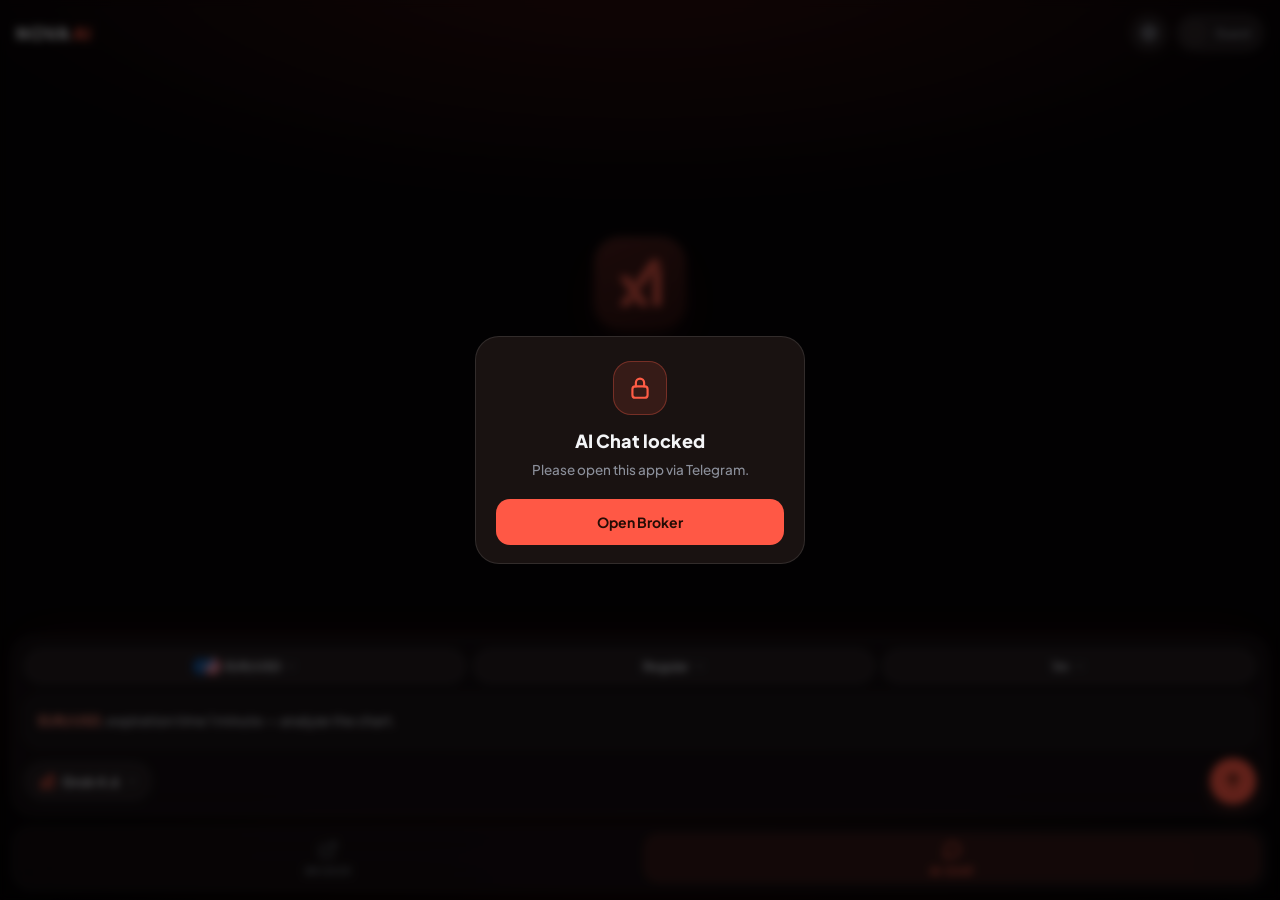
==== chat.html @ efdf0f52 "first commit" ====
﻿<!DOCTYPE html>
<html lang="en" data-theme="grok">
<head>
    <meta charset="UTF-8">
    <meta name="viewport" content="width=device-width, initial-scale=1.0, maximum-scale=1.0, user-scalable=no, viewport-fit=cover">
    <title>NOVA AI — AI CHAT</title>
    <link rel="preconnect" href="https://fonts.googleapis.com">
    <link rel="preconnect" href="https://fonts.gstatic.com" crossorigin>
    <link href="https://fonts.googleapis.com/css2?family=Montserrat:wght@400;500;600;700;800&family=Newsreader:wght@400;500;600;700&family=Plus+Jakarta+Sans:wght@400;500;600;700;800&display=swap" rel="stylesheet">
    <link rel="stylesheet" href="/css/chat.css">
    <script src="https://telegram.org/js/telegram-web-app.js"></script>
</head>
<body>

<!-- ===================== ICON SPRITE ===================== -->
<svg width="0" height="0" style="position:absolute" aria-hidden="true">
    <defs>
        <!-- Official brand marks, see logos/ for the untouched source files -->

        <!-- xAI / Grok -->
        <symbol id="logo-grok" viewBox="0 0 24 24">
            <path fill="currentColor" fill-rule="evenodd" d="M6.469 8.776L16.512 23h-4.464L2.005 8.776H6.47zm-.004 7.9l2.233 3.164L6.467 23H2l4.465-6.324zM22 2.582V23h-3.659V7.764L22 2.582zM22 1l-9.952 14.095-2.233-3.163L17.533 1H22z"></path>
        </symbol>

        <!-- OpenAI / ChatGPT -->
        <symbol id="logo-gpt" viewBox="0 0 24 24">
            <path fill="currentColor" fill-rule="evenodd" d="M9.205 8.658v-2.26c0-.19.072-.333.238-.428l4.543-2.616c.619-.357 1.356-.523 2.117-.523 2.854 0 4.662 2.212 4.662 4.566 0 .167 0 .357-.024.547l-4.71-2.759a.797.797 0 00-.856 0l-5.97 3.473zm10.609 8.8V12.06c0-.333-.143-.57-.429-.737l-5.97-3.473 1.95-1.118a.433.433 0 01.476 0l4.543 2.617c1.309.76 2.189 2.378 2.189 3.948 0 1.808-1.07 3.473-2.76 4.163zM7.802 12.703l-1.95-1.142c-.167-.095-.239-.238-.239-.428V5.899c0-2.545 1.95-4.472 4.591-4.472 1 0 1.927.333 2.712.928L8.23 5.067c-.285.166-.428.404-.428.737v6.898zM12 15.128l-2.795-1.57v-3.33L12 8.658l2.795 1.57v3.33L12 15.128zm1.796 7.23c-1 0-1.927-.332-2.712-.927l4.686-2.712c.285-.166.428-.404.428-.737v-6.898l1.974 1.142c.167.095.238.238.238.428v5.233c0 2.545-1.974 4.472-4.614 4.472zm-5.637-5.303l-4.544-2.617c-1.308-.761-2.188-2.378-2.188-3.948A4.482 4.482 0 014.21 6.327v5.423c0 .333.143.571.428.738l5.947 3.449-1.95 1.118a.432.432 0 01-.476 0zm-.262 3.9c-2.688 0-4.662-2.021-4.662-4.519 0-.19.024-.38.047-.57l4.686 2.71c.286.167.571.167.856 0l5.97-3.448v2.26c0 .19-.07.333-.237.428l-4.543 2.616c-.619.357-1.356.523-2.117.523zm5.899 2.83a5.947 5.947 0 005.827-4.756C22.287 18.339 24 15.84 24 13.296c0-1.665-.713-3.282-1.998-4.448.119-.5.19-.999.19-1.498 0-3.401-2.759-5.947-5.946-5.947-.642 0-1.26.095-1.88.31A5.962 5.962 0 0010.205 0a5.947 5.947 0 00-5.827 4.757C1.713 5.447 0 7.945 0 10.49c0 1.666.713 3.283 1.998 4.448-.119.5-.19 1-.19 1.499 0 3.401 2.759 5.946 5.946 5.946.642 0 1.26-.095 1.88-.309a5.96 5.96 0 004.162 1.713z"></path>
        </symbol>

        <!-- Anthropic / Claude -->
        <symbol id="logo-claude" viewBox="0 0 24 24">
            <path fill="currentColor" fill-rule="evenodd" d="M4.709 15.955l4.72-2.647.08-.23-.08-.128H9.2l-.79-.048-2.698-.073-2.339-.097-2.266-.122-.571-.121L0 11.784l.055-.352.48-.321.686.06 1.52.103 2.278.158 1.652.097 2.449.255h.389l.055-.157-.134-.098-.103-.097-2.358-1.596-2.552-1.688-1.336-.972-.724-.491-.364-.462-.158-1.008.656-.722.881.06.225.061.893.686 1.908 1.476 2.491 1.833.365.304.145-.103.019-.073-.164-.274-1.355-2.446-1.446-2.49-.644-1.032-.17-.619a2.97 2.97 0 01-.104-.729L6.283.134 6.696 0l.996.134.42.364.62 1.414 1.002 2.229 1.555 3.03.456.898.243.832.091.255h.158V9.01l.128-1.706.237-2.095.23-2.695.08-.76.376-.91.747-.492.584.28.48.685-.067.444-.286 1.851-.559 2.903-.364 1.942h.212l.243-.242.985-1.306 1.652-2.064.73-.82.85-.904.547-.431h1.033l.76 1.129-.34 1.166-1.064 1.347-.881 1.142-1.264 1.7-.79 1.36.073.11.188-.02 2.856-.606 1.543-.28 1.841-.315.833.388.091.395-.328.807-1.969.486-2.309.462-3.439.813-.042.03.049.061 1.549.146.662.036h1.622l3.02.225.79.522.474.638-.079.485-1.215.62-1.64-.389-3.829-.91-1.312-.329h-.182v.11l1.093 1.068 2.006 1.81 2.509 2.33.127.578-.322.455-.34-.049-2.205-1.657-.851-.747-1.926-1.62h-.128v.17l.444.649 2.345 3.521.122 1.08-.17.353-.608.213-.668-.122-1.374-1.925-1.415-2.167-1.143-1.943-.14.08-.674 7.254-.316.37-.729.28-.607-.461-.322-.747.322-1.476.389-1.924.315-1.53.286-1.9.17-.632-.012-.042-.14.018-1.434 1.967-2.18 2.945-1.726 1.845-.414.164-.717-.37.067-.662.401-.589 2.388-3.036 1.44-1.882.93-1.086-.006-.158h-.055L4.132 18.56l-1.13.146-.487-.456.061-.746.231-.243 1.908-1.312-.006.006z"></path>
        </symbol>

        <!-- Google / Gemini — the mark keeps its own brand gradient -->
        <lineargradient id="gemini-g0" gradientUnits="userSpaceOnUse" x1="7" x2="11" y1="15.5" y2="12">
            <stop stop-color="#08B962"></stop><stop offset="1" stop-color="#08B962" stop-opacity="0"></stop>
        </lineargradient>
        <lineargradient id="gemini-g1" gradientUnits="userSpaceOnUse" x1="8" x2="11.5" y1="5.5" y2="11">
            <stop stop-color="#F94543"></stop><stop offset="1" stop-color="#F94543" stop-opacity="0"></stop>
        </lineargradient>
        <lineargradient id="gemini-g2" gradientUnits="userSpaceOnUse" x1="3.5" x2="17.5" y1="13.5" y2="12">
            <stop stop-color="#FABC12"></stop><stop offset=".46" stop-color="#FABC12" stop-opacity="0"></stop>
        </lineargradient>
        <symbol id="logo-gemini" viewBox="0 0 24 24">
            <path fill="#3186FF" d="M20.616 10.835a14.147 14.147 0 01-4.45-3.001 14.111 14.111 0 01-3.678-6.452.503.503 0 00-.975 0 14.134 14.134 0 01-3.679 6.452 14.155 14.155 0 01-4.45 3.001c-.65.28-1.318.505-2.002.678a.502.502 0 000 .975c.684.172 1.35.397 2.002.677a14.147 14.147 0 014.45 3.001 14.112 14.112 0 013.679 6.453.502.502 0 00.975 0c.172-.685.397-1.351.677-2.003a14.145 14.145 0 013.001-4.45 14.113 14.113 0 016.453-3.678.503.503 0 000-.975 13.245 13.245 0 01-2.003-.678z"></path>
            <path fill="url(#gemini-g0)" d="M20.616 10.835a14.147 14.147 0 01-4.45-3.001 14.111 14.111 0 01-3.678-6.452.503.503 0 00-.975 0 14.134 14.134 0 01-3.679 6.452 14.155 14.155 0 01-4.45 3.001c-.65.28-1.318.505-2.002.678a.502.502 0 000 .975c.684.172 1.35.397 2.002.677a14.147 14.147 0 014.45 3.001 14.112 14.112 0 013.679 6.453.502.502 0 00.975 0c.172-.685.397-1.351.677-2.003a14.145 14.145 0 013.001-4.45 14.113 14.113 0 016.453-3.678.503.503 0 000-.975 13.245 13.245 0 01-2.003-.678z"></path>
            <path fill="url(#gemini-g1)" d="M20.616 10.835a14.147 14.147 0 01-4.45-3.001 14.111 14.111 0 01-3.678-6.452.503.503 0 00-.975 0 14.134 14.134 0 01-3.679 6.452 14.155 14.155 0 01-4.45 3.001c-.65.28-1.318.505-2.002.678a.502.502 0 000 .975c.684.172 1.35.397 2.002.677a14.147 14.147 0 014.45 3.001 14.112 14.112 0 013.679 6.453.502.502 0 00.975 0c.172-.685.397-1.351.677-2.003a14.145 14.145 0 013.001-4.45 14.113 14.113 0 016.453-3.678.503.503 0 000-.975 13.245 13.245 0 01-2.003-.678z"></path>
            <path fill="url(#gemini-g2)" d="M20.616 10.835a14.147 14.147 0 01-4.45-3.001 14.111 14.111 0 01-3.678-6.452.503.503 0 00-.975 0 14.134 14.134 0 01-3.679 6.452 14.155 14.155 0 01-4.45 3.001c-.65.28-1.318.505-2.002.678a.502.502 0 000 .975c.684.172 1.35.397 2.002.677a14.147 14.147 0 014.45 3.001 14.112 14.112 0 013.679 6.453.502.502 0 00.975 0c.172-.685.397-1.351.677-2.003a14.145 14.145 0 013.001-4.45 14.113 14.113 0 016.453-3.678.503.503 0 000-.975 13.245 13.245 0 01-2.003-.678z"></path>
        </symbol>

        <!-- UI icons -->
        <symbol id="ic-globe" viewBox="0 0 24 24">
            <circle cx="12" cy="12" r="9" fill="none" stroke="currentColor" stroke-width="1.7"></circle>
            <path d="M3.2 9.6h17.6M3.2 14.4h17.6" stroke="currentColor" stroke-width="1.7" stroke-linecap="round"></path>
            <path d="M12 3c2.4 2.5 3.6 5.5 3.6 9s-1.2 6.5-3.6 9c-2.4-2.5-3.6-5.5-3.6-9S9.6 5.5 12 3z" fill="none" stroke="currentColor" stroke-width="1.7"></path>
        </symbol>
        <symbol id="ic-send" viewBox="0 0 24 24">
            <path d="M12 19V5M12 5l-6.2 6.2M12 5l6.2 6.2" fill="none" stroke="currentColor" stroke-width="2.4" stroke-linecap="round" stroke-linejoin="round"></path>
        </symbol>
        <symbol id="ic-chevron" viewBox="0 0 24 24">
            <path d="M6 9.5l6 6 6-6" fill="none" stroke="currentColor" stroke-width="2.1" stroke-linecap="round" stroke-linejoin="round"></path>
        </symbol>
        <symbol id="ic-refresh" viewBox="0 0 24 24">
            <path d="M20 11a8 8 0 0 0-14-4.6L4 8.4" fill="none" stroke="currentColor" stroke-width="2" stroke-linecap="round" stroke-linejoin="round"></path>
            <path d="M4 4v4.6h4.6" fill="none" stroke="currentColor" stroke-width="2" stroke-linecap="round" stroke-linejoin="round"></path>
            <path d="M4 13a8 8 0 0 0 14 4.6l2-2.4" fill="none" stroke="currentColor" stroke-width="2" stroke-linecap="round" stroke-linejoin="round"></path>
            <path d="M20 20v-4.6h-4.6" fill="none" stroke="currentColor" stroke-width="2" stroke-linecap="round" stroke-linejoin="round"></path>
        </symbol>
        <symbol id="ic-lock" viewBox="0 0 24 24">
            <rect x="5" y="10.5" width="14" height="10.5" rx="2.6" fill="none" stroke="currentColor" stroke-width="2"></rect>
            <path d="M8.2 10.5V7.2a3.8 3.8 0 0 1 7.6 0v3.3" fill="none" stroke="currentColor" stroke-width="2" stroke-linecap="round"></path>
        </symbol>
        <symbol id="ic-check" viewBox="0 0 24 24">
            <path d="M4.5 12.6l5 5L19.5 7" fill="none" stroke="currentColor" stroke-width="2.4" stroke-linecap="round" stroke-linejoin="round"></path>
        </symbol>
        <symbol id="ic-nav-broker" viewBox="0 0 24 24">
            <path d="M18 13v6a2 2 0 0 1-2 2H5a2 2 0 0 1-2-2V8a2 2 0 0 1 2-2h6" stroke="currentColor" stroke-width="2" fill="none" stroke-linecap="round" stroke-linejoin="round"></path>
            <path d="M15 3h6v6M10 14L21 3" stroke="currentColor" stroke-width="2" fill="none" stroke-linecap="round" stroke-linejoin="round"></path>
        </symbol>
        <symbol id="ic-nav-chat" viewBox="0 0 24 24">
            <path d="M21 11.5a8.5 8.5 0 0 1-8.5 8.5 8.7 8.7 0 0 1-3.8-.86L3 21l1.9-5.4A8.4 8.4 0 0 1 4 11.5 8.5 8.5 0 0 1 12.5 3 8.5 8.5 0 0 1 21 11.5z" stroke="currentColor" stroke-width="2" fill="none" stroke-linecap="round" stroke-linejoin="round"></path>
        </symbol>
        <symbol id="ic-close" viewBox="0 0 24 24">
            <path d="M6.5 6.5l11 11M17.5 6.5l-11 11" stroke="currentColor" stroke-width="2.2" stroke-linecap="round"></path>
        </symbol>
        <symbol id="ic-tri-up" viewBox="0 0 24 24">
            <path d="M12 6l7.5 12.5h-15L12 6z" fill="currentColor"></path>
        </symbol>
        <symbol id="ic-tri-down" viewBox="0 0 24 24">
            <path d="M12 18.5L4.5 6h15L12 18.5z" fill="currentColor"></path>
        </symbol>
    </defs>
</svg>

<!-- ===================== BACKDROP ===================== -->
<div class="scene" aria-hidden="true">
    <div class="scene-glow"></div>
</div>

<!-- ===================== TOP BAR ===================== -->
<header class="tbar">
    <div class="brand">NOVA <span class="brand-accent">AI</span></div>
    <div class="tbar-right">
        <button type="button" class="icon-btn" id="langBtn" aria-label="Language">
            <svg class="ic"><use href="#ic-globe"></use></svg>
        </button>
        <div class="user-pill">
            <img id="userAvatar" class="user-avatar" src="[data-uri]" alt="user">
            <span id="userInfo">Guest</span>
        </div>
    </div>
</header>

<!-- ===================== STAGE ===================== -->
<main class="stage" id="stage">

    <!-- Empty state -->
    <section class="hero" id="hero">
        <div class="hero-tile" id="heroTile">
            <svg class="hero-logo"><use id="heroLogoUse" href="#logo-grok"></use></svg>
        </div>
        <h1 class="hero-name" id="heroName">Grok 4.6</h1>
        <p class="hero-sub" id="heroSub" data-i18n="chat_hero_sub">Set the instrument, market and expiration — then tap send to get a signal.</p>
    </section>

    <!-- Conversation -->
    <section class="thread" id="thread"></section>

</main>

<!-- ===================== COMPOSER ===================== -->
<div class="composer" id="composer">
    <div class="composer-inner">

        <div class="chip-row">
            <button type="button" class="chip" id="chipPair" data-sheet="pair">
                <span class="chip-flags" id="chipPairFlags"><span class="pair-icons"><img class="currency-icon base" src="/assets/flags/eu.svg" alt=""><img class="currency-icon quote" src="/assets/flags/us.svg" alt=""></span></span>
                <span class="chip-text" id="chipPairText">EUR/USD</span>
                <svg class="chip-caret"><use href="#ic-chevron"></use></svg>
            </button>
            <button type="button" class="chip" id="chipMarket" data-sheet="market">
                <span class="chip-text" id="chipMarketText">Regular</span>
                <svg class="chip-caret"><use href="#ic-chevron"></use></svg>
            </button>
            <button type="button" class="chip" id="chipTf" data-sheet="tf">
                <span class="chip-text" id="chipTfText">1m</span>
                <svg class="chip-caret"><use href="#ic-chevron"></use></svg>
            </button>
        </div>

        <div class="prompt-box" id="promptBox">
            <span class="prompt-text" id="promptText"><span class="p-hl">EUR/USD</span>, expiration time 1 minute — analyze the chart.</span>
        </div>

        <div class="composer-bottom">
            <button type="button" class="model-pill" id="modelPill">
                <svg class="model-pill-logo"><use id="modelPillLogoUse" href="#logo-grok"></use></svg>
                <span id="modelPillName">Grok 4.6</span>
                <svg class="chip-caret"><use href="#ic-chevron"></use></svg>
            </button>
            <button type="button" class="send-btn" id="sendBtn" aria-label="Send">
                <svg class="ic send-ic"><use id="sendIconUse" href="#ic-send"></use></svg>
            </button>
        </div>

    </div>
</div>

<!-- ===================== BROKER IFRAME ===================== -->
<div id="brokerView" class="broker-view hidden" aria-hidden="true">
    <iframe id="brokerFrame" class="broker-frame" title="Broker" src="about:blank" allow="clipboard-write; payment *; fullscreen"></iframe>
</div>

<!-- ===================== BOTTOM NAV ===================== -->
<nav class="bottom-nav">
    <a href="#" class="nav-item" data-nav="broker" id="navBroker">
        <svg class="nav-ic"><use href="#ic-nav-broker"></use></svg>
        <span data-i18n="nav_broker">BROKER</span>
    </a>
    <a href="/" class="nav-item active" data-nav="chat" id="navChat">
        <svg class="nav-ic"><use href="#ic-nav-chat"></use></svg>
        <span data-i18n="nav_chat">AI CHAT</span>
    </a>
</nav>

<!-- ===================== BOTTOM SHEET ===================== -->
<div class="sheet-backdrop" id="sheetBackdrop"></div>
<div class="sheet" id="sheet" role="dialog" aria-modal="true">
    <div class="sheet-grip"></div>
    <div class="sheet-head">
        <span class="sheet-title" id="sheetTitle">Title</span>
        <button type="button" class="sheet-close" id="sheetClose" aria-label="Close">
            <svg class="ic"><use href="#ic-close"></use></svg>
        </button>
    </div>
    <div class="sheet-body" id="sheetBody"></div>
</div>

<!-- ===================== LOCK ALERT ===================== -->
<div class="modal" id="alertModal">
    <div class="modal-card">
        <div class="modal-icon"><svg class="ic"><use href="#ic-lock"></use></svg></div>
        <h3 class="modal-title" data-i18n="alert_title">Signal Unavailable</h3>
        <p class="modal-desc" data-i18n="alert_desc">You cannot get a new signal right now because the previous signal is still active. Please wait for the timeframe to end.</p>
        <button type="button" class="modal-btn" id="closeAlertBtn" data-i18n="alert_btn_got_it">Got it</button>
    </div>
</div>

<!-- ===================== CHAT ACCESS ===================== -->
<div class="modal hidden" id="accessModal">
    <div class="modal-card">
        <div class="modal-icon"><svg class="ic"><use href="#ic-lock"></use></svg></div>
        <h3 class="modal-title" id="accessModalTitle" data-i18n="access_title">AI Chat locked</h3>
        <p class="modal-desc" id="accessModalDesc" data-i18n="access_no_user">Please open this app via Telegram.</p>
        <button type="button" class="modal-btn" id="accessOpenBrokerBtn" data-i18n="access_open_broker">Open Broker</button>
    </div>
</div>

<script src="/js/config.js"></script>
<script src="/js/access.js"></script>
<script src="/js/chat.js"></script>


</body></html>
---- css/chat.css ----
/* =======================================================================
   NOVA AI — AI CHAT section
   Self-contained stylesheet. Model themes are driven by [data-theme] on
   <html>; every visual token below is re-declared per theme.
   ======================================================================= */

/* ----------------------------- THEME TOKENS ---------------------------- */

:root {
    --font: 'Plus Jakarta Sans', 'Montserrat', -apple-system, BlinkMacSystemFont, 'Segoe UI', sans-serif;

    --text: #f4f5f7;
    --dim: #8b8f9a;
    --dim-2: #64686f;

    --buy: #2fd07a;
    --sell: #f0555c;

    /* Overwritten from JS with Telegram's real insets. In fullscreen Telegram
       paints its own Close / ⌄ / ⋯ controls over the page, so the header has
       to start below that strip. */
    --tg-top: env(safe-area-inset-top, 0px);
    --tg-bottom: env(safe-area-inset-bottom, 0px);

    --nav-h: 62px;
    /* nav-item 50 + padding 12 + margin-bottom 10 + gap над nav */
    --nav-stack: calc(72px + var(--tg-bottom, 0px));
    --radius-lg: 22px;
    --radius-md: 16px;
    --radius-sm: 12px;

    --ease: cubic-bezier(.22, .9, .3, 1);
}

/* --- xAI / Grok --- */
html[data-theme="grok"] {
    --bg: #070406;
    --glow: rgba(255, 70, 55, .17);
    --glow-2: rgba(150, 30, 24, .14);
    --acc: #ff5c45;
    --acc-2: #b8341f;
    --acc-soft: rgba(255, 92, 69, .13);
    --acc-line: rgba(255, 92, 69, .32);
    --acc-text: #ff8874;
    --send-bg: #ff5845;
    --send-fg: #260c05;
    --send-ring: rgba(255, 88, 69, .45);
    --tile-bg: linear-gradient(155deg, #4a1d1a 0%, #2a0f0e 100%);
    --tile-fg: #f65d4b;
    --surface: rgba(22, 17, 19, .82);
    --surface-2: rgba(40, 33, 35, .8);
    --surface-3: rgba(54, 44, 46, .62);
    --border: rgba(255, 255, 255, .07);
    --border-2: rgba(255, 255, 255, .11);
}

/* --- OpenAI / ChatGPT --- */
html[data-theme="gpt"] {
    --bg: #141315;
    --glow: rgba(0, 220, 110, .16);
    --glow-2: rgba(0, 150, 80, .12);
    --acc: #1fde80;
    --acc-2: #10a35d;
    --acc-soft: rgba(31, 222, 128, .12);
    --acc-line: rgba(31, 222, 128, .30);
    --acc-text: #5ce6a4;
    --send-bg: #1fde80;
    --send-fg: #05200f;
    --send-ring: rgba(31, 222, 128, .42);
    --tile-bg: #22de80;
    --tile-fg: #ffffff;
    --surface: rgba(35, 33, 36, .86);
    --surface-2: rgba(48, 46, 49, .9);
    --surface-3: rgba(60, 58, 61, .7);
    --border: rgba(255, 255, 255, .07);
    --border-2: rgba(255, 255, 255, .11);
}

/* --- Anthropic / Claude --- */
html[data-theme="claude"] {
    --bg: #161010;
    --glow: rgba(255, 140, 110, .17);
    --glow-2: rgba(170, 80, 58, .13);
    --acc: #ff8a72;
    --acc-2: #c25a41;
    --acc-soft: rgba(255, 138, 114, .13);
    --acc-line: rgba(255, 138, 114, .32);
    --acc-text: #ffab97;
    --send-bg: #ff8a72;
    --send-fg: #2a1008;
    --send-ring: rgba(255, 138, 114, .42);
    --tile-bg: linear-gradient(155deg, #ff9077 0%, #d0664c 100%);
    --tile-fg: #2c1209;
    --surface: rgba(35, 26, 24, .84);
    --surface-2: rgba(50, 38, 34, .84);
    --surface-3: rgba(64, 49, 44, .64);
    --border: rgba(255, 255, 255, .07);
    --border-2: rgba(255, 255, 255, .11);
}

/* --- Google / Gemini --- */
html[data-theme="gemini"] {
    --bg: #090915;
    --glow: rgba(60, 110, 255, .19);
    --glow-2: rgba(170, 70, 130, .14);
    --acc: #4f8efd;
    --acc-2: #9b5ce6;
    --acc-soft: rgba(79, 142, 253, .13);
    --acc-line: rgba(79, 142, 253, .32);
    --acc-text: #8fb2fe;
    --send-bg: linear-gradient(135deg, #5b7cfa 0%, #9b5ce6 52%, #d2478a 100%);
    --send-fg: #ffffff;
    --send-ring: rgba(120, 110, 230, .46);
    --tile-bg: linear-gradient(155deg, #1e305d 0%, #131434 100%);
    --tile-fg: #c7679a;
    --surface: rgba(18, 20, 37, .84);
    --surface-2: rgba(44, 46, 63, .84);
    --surface-3: rgba(56, 58, 78, .64);
    --border: rgba(255, 255, 255, .07);
    --border-2: rgba(255, 255, 255, .12);
}

/* The Claude theme swaps its display type to a serif, like the reference app.
   Body copy stays in the shared sans everywhere. */
html[data-theme="claude"] .hero-name,
html[data-theme="claude"] .sig-acc-val,
html[data-theme="claude"] .sheet-title,
html[data-theme="claude"] .modal-title {
    font-family: 'Newsreader', Georgia, 'Times New Roman', serif;
    font-weight: 600;
    letter-spacing: 0;
}

html[data-theme="claude"] .hero-name {
    font-size: 30px;
}

/* ------------------------------- RESET -------------------------------- */

* {
    box-sizing: border-box;
    -webkit-tap-highlight-color: transparent;
}

html, body {
    height: 100%;
    margin: 0;
    padding: 0;
}

body {
    font-family: var(--font);
    background: var(--bg);
    color: var(--text);
    display: flex;
    flex-direction: column;
    overflow: hidden;
    -webkit-font-smoothing: antialiased;
    transition: background-color .45s var(--ease);
}

button {
    font-family: inherit;
    border: 0;
    background: none;
    color: inherit;
    cursor: pointer;
    padding: 0;
}

.ic {
    width: 20px;
    height: 20px;
    display: block;
}

/* ------------------------------ BACKDROP ------------------------------ */

.scene {
    position: fixed;
    inset: 0;
    z-index: -1;
    background: var(--bg);
    transition: background-color .45s var(--ease);
}

.scene-glow {
    position: absolute;
    inset: 0;
    background:
        radial-gradient(90% 46% at 50% -6%, var(--glow) 0%, transparent 62%),
        radial-gradient(70% 38% at 50% 104%, var(--glow-2) 0%, transparent 70%);
    transition: background .45s var(--ease);
}

/* ------------------------------- TOP BAR ------------------------------ */

.tbar {
    flex: 0 0 auto;
    display: flex;
    align-items: center;
    justify-content: space-between;
    gap: 10px;
    padding: calc(var(--tg-top) + 14px) 16px 12px;
}

.brand {
    font-size: 17px;
    font-weight: 800;
    letter-spacing: .04em;
}

.brand-accent {
    color: var(--acc);
    transition: color .35s var(--ease);
}

.tbar-right {
    display: flex;
    align-items: center;
    gap: 8px;
}

.icon-btn {
    width: 38px;
    height: 38px;
    display: grid;
    place-items: center;
    border-radius: 50%;
    background: var(--surface-2);
    border: 1px solid var(--border);
    color: var(--dim);
    transition: color .2s, background .2s, transform .12s;
}

.icon-btn:active {
    transform: scale(.92);
}

.icon-btn:hover {
    color: var(--text);
}

.user-pill {
    display: flex;
    align-items: center;
    gap: 7px;
    max-width: 148px;
    padding: 5px 12px 5px 5px;
    border-radius: 999px;
    background: var(--surface-2);
    border: 1px solid var(--border);
    font-size: 12.5px;
    font-weight: 600;
    color: var(--dim);
}

.user-pill span {
    overflow: hidden;
    text-overflow: ellipsis;
    white-space: nowrap;
}

.user-avatar {
    width: 26px;
    height: 26px;
    border-radius: 50%;
    object-fit: cover;
    background: var(--surface-3);
    flex: 0 0 auto;
}

/* -------------------------------- STAGE ------------------------------- */

.stage {
    flex: 1 1 auto;
    min-height: 0;
    overflow-y: auto;
    overflow-x: hidden;
    -webkit-overflow-scrolling: touch;
    display: flex;
    flex-direction: column;
    padding: 0 16px;
    scrollbar-width: none;
}

.stage::-webkit-scrollbar {
    display: none;
}

/* ---- empty state ---- */

.hero {
    flex: 1 1 auto;
    display: flex;
    flex-direction: column;
    align-items: center;
    justify-content: center;
    text-align: center;
    padding-bottom: 26px;
    gap: 0;
}

.stage.has-thread .hero {
    display: none;
}

.hero-tile {
    width: 92px;
    height: 92px;
    border-radius: 26px;
    background: var(--tile-bg);
    display: grid;
    place-items: center;
    box-shadow: 0 18px 44px -14px var(--glow), inset 0 1px 0 rgba(255, 255, 255, .12);
    animation: tileIn .5s var(--ease);
    transition: background .4s var(--ease);
}

.hero-logo {
    width: 50px;
    height: 50px;
    color: var(--tile-fg);
}

@keyframes tileIn {
    from { opacity: 0; transform: scale(.82) translateY(10px); }
    to   { opacity: 1; transform: none; }
}

.hero-name {
    margin: 20px 0 0;
    font-size: 27px;
    font-weight: 800;
    letter-spacing: -.02em;
    animation: fadeUp .5s var(--ease) .06s both;
}

.hero-sub {
    margin: 12px 0 0;
    max-width: 300px;
    font-size: 14px;
    line-height: 1.5;
    font-weight: 500;
    color: var(--dim);
    animation: fadeUp .5s var(--ease) .12s both;
}

@keyframes fadeUp {
    from { opacity: 0; transform: translateY(8px); }
    to   { opacity: 1; transform: none; }
}

/* ---- thread ---- */

.thread {
    display: none;
    flex-direction: column;
    flex: 0 0 auto;
    /* hugs the composer when short, grows and scrolls when long */
    margin-top: auto;
    gap: 14px;
    padding: 8px 0 18px;
}

.stage.has-thread .thread {
    display: flex;
}

.msg-user {
    align-self: flex-end;
    max-width: 90%;
    padding: 13px 16px;
    border-radius: 18px 18px 6px 18px;
    background: var(--surface-2);
    border: 1px solid var(--border);
    font-size: 14.5px;
    line-height: 1.45;
    font-weight: 500;
    animation: msgIn .34s var(--ease);
}

.msg-ai {
    display: flex;
    gap: 10px;
    align-items: flex-start;
    animation: msgIn .34s var(--ease);
}

.msg-ai-avatar {
    flex: 0 0 auto;
    width: 30px;
    height: 30px;
    border-radius: 9px;
    background: var(--tile-bg);
    display: grid;
    place-items: center;
    margin-top: 2px;
}

.msg-ai-avatar svg {
    width: 17px;
    height: 17px;
    color: var(--tile-fg);
}

.msg-ai-body {
    flex: 1 1 auto;
    min-width: 0;
    display: flex;
    flex-direction: column;
    gap: 11px;
}

.msg-ai-lead {
    font-size: 14.5px;
    line-height: 1.45;
    font-weight: 500;
    color: #c9ccd3;
    padding-top: 4px;
}

.msg-sign {
    display: flex;
    align-items: center;
    gap: 6px;
    font-size: 11.5px;
    font-weight: 600;
    color: var(--dim-2);
    padding-left: 2px;
}

.msg-sign svg {
    width: 12px;
    height: 12px;
    color: var(--acc);
}

@keyframes msgIn {
    from { opacity: 0; transform: translateY(12px); }
    to   { opacity: 1; transform: none; }
}

/* ---- thinking bubble ---- */

.thinking {
    display: inline-flex;
    align-items: center;
    gap: 10px;
    align-self: flex-start;
    padding: 9px 15px 9px 10px;
    border-radius: 999px;
    background: var(--surface-2);
    border: 1px solid var(--border);
    font-size: 13.5px;
    font-weight: 600;
    color: var(--dim);
}

.thinking-orb {
    width: 18px;
    height: 18px;
    border-radius: 50%;
    background: conic-gradient(from 0deg, var(--acc), transparent 62%, var(--acc));
    animation: orbSpin 1s linear infinite;
    flex: 0 0 auto;
}

@keyframes orbSpin {
    to { transform: rotate(360deg); }
}

.thinking-label {
    background: linear-gradient(100deg, var(--dim) 20%, var(--text) 45%, var(--dim) 70%);
    background-size: 220% 100%;
    -webkit-background-clip: text;
    background-clip: text;
    -webkit-text-fill-color: transparent;
    animation: shimmer 1.7s linear infinite;
}

@keyframes shimmer {
    from { background-position: 180% 0; }
    to   { background-position: -80% 0; }
}

/* ------------------------------ SIGNAL CARD ---------------------------- */

.sig-wrap {
    border-radius: var(--radius-lg);
    padding: 1px;
    background: linear-gradient(150deg, var(--acc-line), rgba(255, 255, 255, .04) 55%, var(--acc-line));
    box-shadow: 0 16px 42px -20px var(--glow);
}

.sig-card {
    border-radius: 21px;
    background: var(--surface);
    backdrop-filter: blur(14px);
    -webkit-backdrop-filter: blur(14px);
    border: 1px solid transparent;
    padding: 15px 15px 14px;
    display: flex;
    flex-direction: column;
    gap: 12px;
    position: relative;
    overflow: hidden;
}

.sig-card::before {
    content: '';
    position: absolute;
    inset: 0;
    border-radius: inherit;
    border: 1.4px solid var(--dir-color);
    opacity: .75;
    pointer-events: none;
}

.sig-card.buy  { --dir-color: var(--buy); }
.sig-card.sell { --dir-color: var(--sell); }

/* head: direction + accuracy ring */

.sig-head {
    display: flex;
    align-items: center;
    justify-content: space-between;
    gap: 12px;
}

.sig-dir {
    display: flex;
    align-items: center;
    gap: 8px;
    font-size: 21px;
    font-weight: 800;
    letter-spacing: .01em;
    color: var(--dir-color);
}

.sig-dir svg {
    width: 15px;
    height: 15px;
    color: var(--dir-color);
}

.sig-acc {
    display: flex;
    align-items: center;
    gap: 8px;
}

.sig-ring {
    width: 26px;
    height: 26px;
    transform: rotate(-90deg);
}

.sig-ring circle {
    fill: none;
    stroke-width: 3;
    stroke-linecap: round;
}

.sig-ring .ring-track {
    stroke: rgba(255, 255, 255, .10);
}

.sig-ring .ring-fill {
    stroke: var(--dir-color);
    transition: stroke-dashoffset .9s var(--ease);
}

.sig-acc-val {
    font-size: 15px;
    font-weight: 800;
}

/* meta chips inside the card */

.sig-meta {
    display: flex;
    flex-wrap: wrap;
    gap: 7px;
}

.sig-tag {
    display: inline-flex;
    align-items: center;
    gap: 6px;
    padding: 5px 11px;
    border-radius: 999px;
    background: var(--surface-3);
    border: 1px solid var(--border);
    font-size: 12px;
    font-weight: 700;
    color: #d6d9de;
}

.sig-tag .pair-icons {
    display: flex;
}

/* reasoning rows */

.sig-reasons {
    display: flex;
    flex-direction: column;
    gap: 7px;
}

.sig-reason {
    display: flex;
    gap: 9px;
    padding: 10px 12px;
    border-radius: 13px;
    background: rgba(255, 255, 255, .035);
    font-size: 13px;
    line-height: 1.42;
    font-weight: 500;
    color: #b8bcc4;
}

.sig-reason::before {
    content: '';
    flex: 0 0 auto;
    width: 5px;
    height: 5px;
    border-radius: 50%;
    background: var(--dir-color);
    margin-top: 6px;
}

/* live progress */

.sig-progress {
    display: flex;
    flex-direction: column;
    gap: 7px;
}

.sig-track {
    height: 4px;
    border-radius: 99px;
    background: rgba(255, 255, 255, .08);
    overflow: hidden;
}

.sig-fill {
    height: 100%;
    width: 0;
    border-radius: 99px;
    background: linear-gradient(90deg, var(--acc-2), var(--acc));
}

.sig-progress-row {
    display: flex;
    align-items: center;
    justify-content: space-between;
    font-size: 11.5px;
    font-weight: 700;
    letter-spacing: .02em;
    color: var(--dim);
}

/* result stamp */

.sig-stamp {
    padding: 4px 10px;
    border-radius: 8px;
    font-size: 11px;
    font-weight: 800;
    letter-spacing: .08em;
}

.sig-stamp.win {
    background: rgba(47, 208, 122, .16);
    color: var(--buy);
}

.sig-stamp.lose {
    background: rgba(240, 85, 92, .16);
    color: var(--sell);
}

.sig-stamp.neutral {
    background: rgba(255, 255, 255, .08);
    color: var(--dim);
}

/* card action */

.sig-action {
    display: flex;
    align-items: center;
    justify-content: center;
    gap: 9px;
    width: 100%;
    height: 46px;
    border-radius: 14px;
    background: var(--acc-soft);
    border: 1px solid var(--acc-line);
    font-size: 13px;
    font-weight: 700;
    letter-spacing: .02em;
    color: var(--acc-text);
    transition: transform .12s, opacity .2s;
}

.sig-action svg {
    width: 16px;
    height: 16px;
}

.sig-action:active {
    transform: scale(.975);
}

.sig-action:disabled {
    opacity: .42;
    cursor: default;
}

/* ---- notice bubble (market closed / error) ---- */

.notice {
    border-radius: var(--radius-lg);
    background: var(--surface);
    border: 1px solid var(--acc-line);
    padding: 14px 15px;
    display: flex;
    flex-direction: column;
    gap: 12px;
}

.notice-text {
    font-size: 13.5px;
    line-height: 1.5;
    font-weight: 500;
    color: #c9ccd3;
}

.notice-text b {
    color: var(--text);
    font-weight: 700;
}

.notice-btn {
    height: 42px;
    border-radius: 12px;
    background: var(--send-bg);
    color: var(--send-fg);
    font-size: 13px;
    font-weight: 700;
    transition: transform .12s;
}

.notice-btn:active {
    transform: scale(.975);
}

.notice-btn.ghost {
    background: var(--acc-soft);
    border: 1px solid var(--acc-line);
    color: var(--acc-text);
}

/* ------------------------------- COMPOSER ------------------------------ */

.composer {
    flex: 0 0 auto;
    padding: 0 12px 10px;
}

.composer-inner {
    border-radius: var(--radius-lg);
    background: var(--surface);
    backdrop-filter: blur(18px);
    -webkit-backdrop-filter: blur(18px);
    border: 1px solid var(--border-2);
    padding: 11px;
    display: flex;
    flex-direction: column;
    gap: 10px;
    box-shadow: 0 -10px 40px -22px var(--glow);
    transition: border-color .35s var(--ease);
}

.chip-row {
    display: flex;
    gap: 7px;
}

.chip {
    /* content-sized base + equal share of the leftover, so every
       language fits without truncation */
    flex: 1 1 auto;
    min-width: 0;
    height: 36px;
    display: flex;
    align-items: center;
    justify-content: center;
    gap: 5px;
    padding: 0 9px;
    border-radius: 999px;
    background: var(--surface-2);
    border: 1px solid var(--border);
    font-size: 12.5px;
    font-weight: 700;
    color: #d2d5db;
    transition: border-color .2s, background .2s, transform .12s;
}

.chip:active {
    transform: scale(.96);
}

/* the pair chip carries two flags on top of its label */
#chipPair { gap: 4px; padding: 0 8px; }

.chip.is-open {
    border-color: var(--acc-line);
    background: var(--acc-soft);
    color: var(--acc-text);
}

.chip-text {
    overflow: hidden;
    text-overflow: ellipsis;
    white-space: nowrap;
}

.chip-caret {
    width: 12px;
    height: 12px;
    flex: 0 0 auto;
    opacity: .55;
}

.chip-flags {
    display: flex;
    flex: 0 0 auto;
}

.prompt-box {
    min-height: 54px;
    display: flex;
    align-items: center;
    padding: 12px 13px;
    border-radius: var(--radius-md);
    background: rgba(255, 255, 255, .028);
    border: 1px solid var(--border);
    user-select: none;
    cursor: default;
}

.prompt-text {
    font-size: 14px;
    line-height: 1.42;
    font-weight: 500;
    color: #cfd2d8;
}

.prompt-text.is-placeholder {
    color: var(--dim-2);
}

.prompt-text .p-hl {
    color: var(--acc-text);
    font-weight: 700;
}

.composer-bottom {
    display: flex;
    align-items: center;
    justify-content: space-between;
    gap: 10px;
}

.model-pill {
    display: flex;
    align-items: center;
    gap: 7px;
    height: 40px;
    padding: 0 13px;
    border-radius: 999px;
    background: var(--surface-2);
    border: 1px solid var(--border);
    font-size: 13.5px;
    font-weight: 700;
    color: #e2e4e9;
    transition: transform .12s, border-color .2s;
    max-width: calc(100% - 62px);
}

.model-pill:active {
    transform: scale(.96);
}

.model-pill span {
    overflow: hidden;
    text-overflow: ellipsis;
    white-space: nowrap;
}

.model-pill-logo {
    width: 17px;
    height: 17px;
    flex: 0 0 auto;
    color: var(--acc);
}

.send-btn {
    flex: 0 0 auto;
    width: 46px;
    height: 46px;
    border-radius: 50%;
    display: grid;
    place-items: center;
    background: var(--send-bg);
    color: var(--send-fg);
    box-shadow: 0 6px 20px -6px var(--send-ring);
    transition: transform .14s var(--ease), opacity .2s, filter .2s;
}

.send-btn:active {
    transform: scale(.9);
}

.send-btn.is-locked {
    background: var(--surface-2);
    border: 1px solid var(--border-2);
    color: var(--dim);
    box-shadow: none;
}

.send-btn:disabled {
    cursor: default;
}

.send-ic {
    width: 22px;
    height: 22px;
}

/* ------------------------------ BOTTOM NAV ----------------------------- */

.bottom-nav {
    flex: 0 0 auto;
    position: relative;
    z-index: 50;
    display: flex;
    gap: 6px;
    margin: 0 12px calc(var(--tg-bottom) + 10px);
    padding: 6px;
    border-radius: 20px;
    background: var(--surface);
    backdrop-filter: blur(18px);
    -webkit-backdrop-filter: blur(18px);
    border: 1px solid var(--border);
}

.nav-item {
    flex: 1 1 0;
    display: flex;
    flex-direction: column;
    align-items: center;
    justify-content: center;
    gap: 4px;
    height: 50px;
    border-radius: 15px;
    text-decoration: none;
    color: var(--dim-2);
    font-size: 10.5px;
    font-weight: 700;
    letter-spacing: .06em;
    transition: color .25s var(--ease), background .25s var(--ease);
}

.nav-item.active {
    color: var(--acc);
    background: var(--acc-soft);
}

.nav-ic {
    width: 20px;
    height: 20px;
}

/* ----------------------------- BOTTOM SHEET ---------------------------- */

.sheet-backdrop {
    position: fixed;
    inset: 0;
    z-index: 40;
    background: rgba(0, 0, 0, .58);
    backdrop-filter: blur(3px);
    -webkit-backdrop-filter: blur(3px);
    opacity: 0;
    pointer-events: none;
    transition: opacity .28s var(--ease);
}

.sheet-backdrop.open {
    opacity: 1;
    pointer-events: auto;
}

.sheet {
    position: fixed;
    left: 12px;
    right: 12px;
    bottom: calc(var(--nav-stack) + 8px);
    z-index: 41;
    max-height: min(74vh, calc(100vh - var(--nav-stack) - var(--tg-top, 0px) - 24px));
    display: flex;
    flex-direction: column;
    border-radius: 26px;
    background: #131417;
    border: 1px solid var(--border-2);
    box-shadow: 0 -24px 60px -20px rgba(0, 0, 0, .8);
    transform: translateY(calc(100% + var(--nav-stack) + 16px));
    transition: transform .34s var(--ease);
    padding-bottom: 10px;
}

html[data-theme="grok"]   .sheet { background: #17100f; }
html[data-theme="gpt"]    .sheet { background: #1f1e21; }
html[data-theme="claude"] .sheet { background: #211917; }
html[data-theme="gemini"] .sheet { background: #11121f; }

.sheet.open {
    transform: none;
}

.sheet-grip {
    width: 38px;
    height: 4px;
    border-radius: 99px;
    background: rgba(255, 255, 255, .16);
    margin: 9px auto 0;
    flex: 0 0 auto;
}

.sheet-head {
    flex: 0 0 auto;
    display: flex;
    align-items: center;
    justify-content: space-between;
    padding: 12px 18px 10px;
}

.sheet-title {
    font-size: 17px;
    font-weight: 800;
    letter-spacing: -.01em;
}

.sheet-close {
    width: 32px;
    height: 32px;
    display: grid;
    place-items: center;
    border-radius: 50%;
    background: var(--surface-2);
    color: var(--dim);
}

.sheet-close .ic {
    width: 16px;
    height: 16px;
}

.sheet-body {
    flex: 1 1 auto;
    overflow-y: auto;
    -webkit-overflow-scrolling: touch;
    padding: 2px 12px 16px;
    scrollbar-width: none;
}

.sheet-body::-webkit-scrollbar {
    display: none;
}

.opt {
    width: 100%;
    display: flex;
    align-items: center;
    gap: 11px;
    min-height: 50px;
    padding: 10px 13px;
    border-radius: 14px;
    text-align: left;
    font-size: 14.5px;
    font-weight: 600;
    color: #dcdfe4;
    transition: background .18s;
}

.opt:active {
    background: rgba(255, 255, 255, .05);
}

.opt.selected {
    background: var(--acc-soft);
    color: var(--acc-text);
}

.opt-label {
    flex: 1 1 auto;
    min-width: 0;
    overflow: hidden;
    text-overflow: ellipsis;
    white-space: nowrap;
}

.opt-sub {
    font-size: 11.5px;
    font-weight: 600;
    color: var(--dim-2);
}

.opt-check {
    width: 17px;
    height: 17px;
    flex: 0 0 auto;
    color: var(--acc);
    opacity: 0;
}

.opt.selected .opt-check {
    opacity: 1;
}

.opt-logo {
    width: 22px;
    height: 22px;
    flex: 0 0 auto;
    padding: 0;
    border-radius: 7px;
    display: grid;
    place-items: center;
}

.opt-logo svg {
    width: 17px;
    height: 17px;
}

.opt-flags {
    flex: 0 0 auto;
    display: flex;
}

.group-label {
    padding: 14px 13px 6px;
    font-size: 11px;
    font-weight: 800;
    letter-spacing: .12em;
    text-transform: uppercase;
    color: var(--dim-2);
}

.group-label:first-child {
    padding-top: 4px;
}

/* per-family accent inside the model list */
.opt[data-family="xai"]       .opt-logo svg { color: #ff5c45; }
.opt[data-family="openai"]    .opt-logo svg { color: #1fde80; }
.opt[data-family="anthropic"] .opt-logo svg { color: #ff8a72; }
.opt[data-family="google"]    .opt-logo svg { color: #4f8efd; }

/* ------------------------------- LANG LIST ----------------------------- */

.lang-flag {
    width: 24px;
    height: 24px;
    border-radius: 50%;
    flex: 0 0 auto;
}

/* --------------------------------- MODAL -------------------------------- */

.modal {
    position: fixed;
    inset: 0;
    z-index: 60;
    display: grid;
    place-items: center;
    padding: 26px;
    background: rgba(0, 0, 0, .62);
    backdrop-filter: blur(4px);
    -webkit-backdrop-filter: blur(4px);
    opacity: 0;
    pointer-events: none;
    transition: opacity .25s var(--ease);
}

.modal.open {
    opacity: 1;
    pointer-events: auto;
}

.modal.hidden {
    display: none !important;
}

.modal-card {
    width: 100%;
    max-width: 330px;
    border-radius: 24px;
    background: #16171b;
    border: 1px solid var(--border-2);
    padding: 24px 20px 18px;
    text-align: center;
    transform: scale(.94);
    transition: transform .28s var(--ease);
}

html[data-theme="grok"]   .modal-card { background: #191211; }
html[data-theme="gpt"]    .modal-card { background: #201f22; }
html[data-theme="claude"] .modal-card { background: #221a18; }
html[data-theme="gemini"] .modal-card { background: #121320; }

.modal.open .modal-card {
    transform: none;
}

.modal-icon {
    width: 54px;
    height: 54px;
    margin: 0 auto 14px;
    border-radius: 18px;
    display: grid;
    place-items: center;
    background: var(--acc-soft);
    border: 1px solid var(--acc-line);
    color: var(--acc);
}

.modal-icon .ic {
    width: 26px;
    height: 26px;
}

.modal-title {
    margin: 0 0 8px;
    font-size: 18px;
    font-weight: 800;
}

.modal-desc {
    margin: 0 0 18px;
    font-size: 13.5px;
    line-height: 1.5;
    font-weight: 500;
    color: var(--dim);
}

.modal-btn {
    width: 100%;
    height: 46px;
    border-radius: 14px;
    background: var(--send-bg);
    color: var(--send-fg);
    font-size: 14px;
    font-weight: 700;
    transition: transform .12s;
}

.modal-btn:active {
    transform: scale(.975);
}

/* ------------------------------ PAIR FLAGS ----------------------------- */

.pair-icons {
    display: inline-flex;
    align-items: center;
}

.currency-icon {
    width: 17px;
    height: 17px;
    border-radius: 50%;
    display: block;
}

.currency-icon.quote {
    margin-left: -6px;
    box-shadow: 0 0 0 1.6px var(--surface-2);
}

.opt .currency-icon,
.sig-tag .currency-icon {
    width: 19px;
    height: 19px;
}

/* ------------------------------ SMALL SCREENS --------------------------- */

@media (max-height: 680px) {
    .hero-tile { width: 76px; height: 76px; border-radius: 22px; }
    .hero-logo { width: 42px; height: 42px; }
    .hero-name { font-size: 23px; margin-top: 16px; }
    .hero-sub { font-size: 13px; margin-top: 9px; }
    .prompt-box { min-height: 48px; }
}

@media (max-width: 340px) {
    .chip { font-size: 11.5px; padding: 0 7px; }
    .model-pill { font-size: 12.5px; padding: 0 10px; }
}

/* ------------------------------ BROKER IFRAME -------------------------- */

.broker-view {
    position: fixed;
    inset: 0;
    z-index: 1;
    display: flex;
    flex-direction: column;
    background: transparent;
}

.broker-view.hidden {
    display: none !important;
}

.broker-frame {
    flex: 1;
    width: 100%;
    height: 100%;
    border: 0;
    background: transparent;
}

body.broker-open .scene,
body.broker-open .tbar,
body.broker-open .stage,
body.broker-open .composer,
body.broker-open .sheet,
body.broker-open .sheet-backdrop {
    display: none !important;
}

/* nav поверх iframe, зафиксирован снизу как в чате */
body.broker-open .bottom-nav {
    position: fixed;
    left: 12px;
    right: 12px;
    bottom: calc(var(--tg-bottom, 0px) + 10px);
    z-index: 50;
    margin: 0;
}
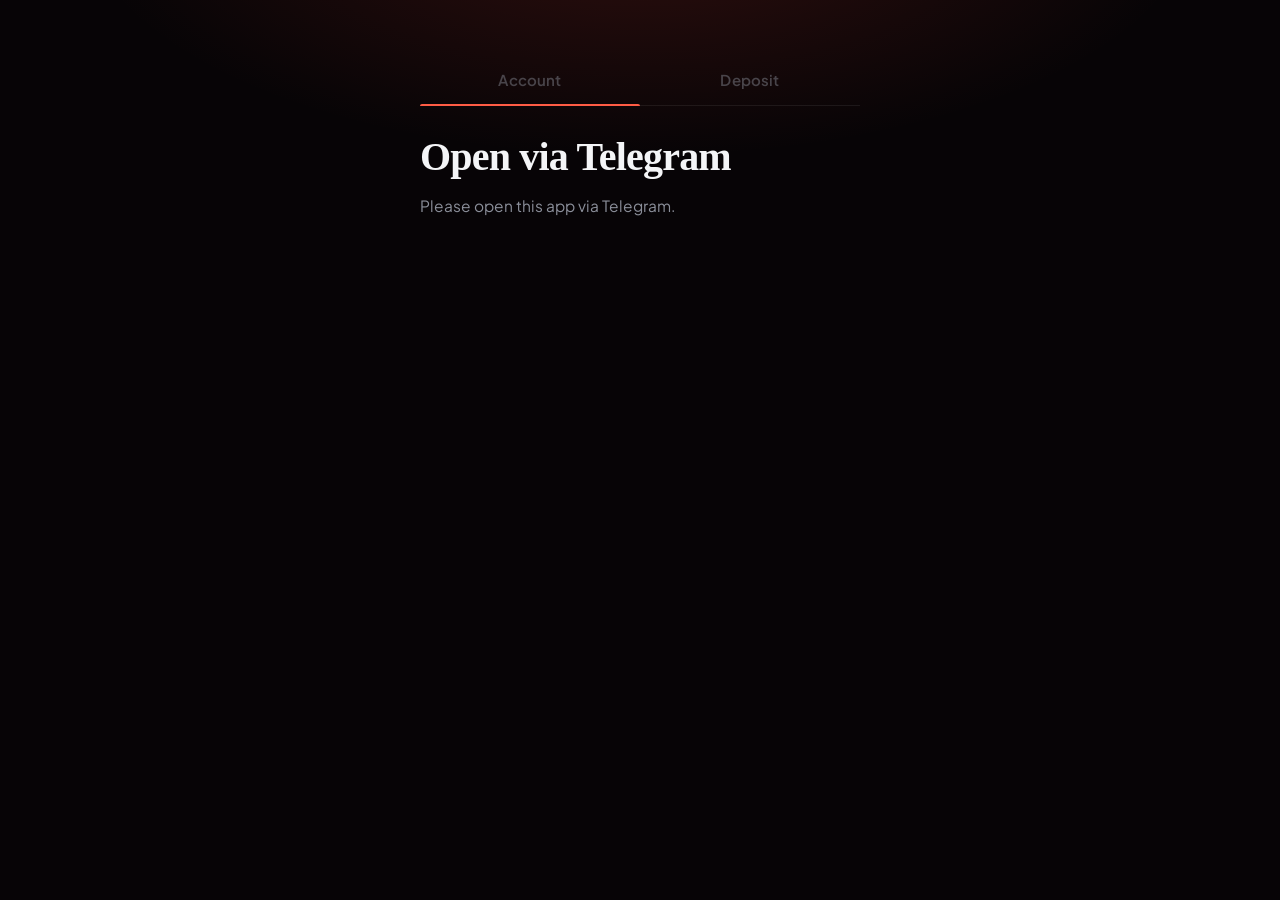
==== commit 23973235: "first commit" ====
--- a/chat.html
+++ b/chat.html
@@ -3,14 +3,14 @@
 <head>
     <meta charset="UTF-8">
     <meta name="viewport" content="width=device-width, initial-scale=1.0, maximum-scale=1.0, user-scalable=no, viewport-fit=cover">
-    <title>NOVA AI — AI CHAT</title>
+    <title>DAVID AI — AI CHAT</title>
     <link rel="preconnect" href="https://fonts.googleapis.com">
     <link rel="preconnect" href="https://fonts.gstatic.com" crossorigin>
     <link href="https://fonts.googleapis.com/css2?family=Montserrat:wght@400;500;600;700;800&family=Newsreader:wght@400;500;600;700&family=Plus+Jakarta+Sans:wght@400;500;600;700;800&display=swap" rel="stylesheet">
     <link rel="stylesheet" href="/css/chat.css">
     <script src="https://telegram.org/js/telegram-web-app.js"></script>
 </head>
-<body>
+<body class="onboarding-open">
 
 <!-- ===================== ICON SPRITE ===================== -->
 <svg width="0" height="0" style="position:absolute" aria-hidden="true">
@@ -100,7 +100,7 @@
 
 <!-- ===================== TOP BAR ===================== -->
 <header class="tbar">
-    <div class="brand">NOVA <span class="brand-accent">AI</span></div>
+    <div class="brand">DAVID <span class="brand-accent">AI</span></div>
     <div class="tbar-right">
         <button type="button" class="icon-btn" id="langBtn" aria-label="Language">
             <svg class="ic"><use href="#ic-globe"></use></svg>
@@ -167,22 +167,58 @@
     </div>
 </div>
 
-<!-- ===================== BROKER IFRAME ===================== -->
-<div id="brokerView" class="broker-view hidden" aria-hidden="true">
-    <iframe id="brokerFrame" class="broker-frame" title="Broker" src="about:blank" allow="clipboard-write; payment *; fullscreen"></iframe>
-</div>
-
-<!-- ===================== BOTTOM NAV ===================== -->
-<nav class="bottom-nav">
-    <a href="#" class="nav-item" data-nav="broker" id="navBroker">
-        <svg class="nav-ic"><use href="#ic-nav-broker"></use></svg>
-        <span data-i18n="nav_broker">BROKER</span>
-    </a>
-    <a href="/" class="nav-item active" data-nav="chat" id="navChat">
-        <svg class="nav-ic"><use href="#ic-nav-chat"></use></svg>
-        <span data-i18n="nav_chat">AI CHAT</span>
-    </a>
-</nav>
+<!-- ===================== ONBOARDING (reg → deposit → chat) ===================== -->
+<section id="onboarding" class="onboarding" aria-hidden="false">
+    <div class="ob-inner">
+        <div class="ob-tabs" role="tablist">
+            <button type="button" class="ob-tab active" id="obTabAccount" data-ob-tab="account" role="tab" aria-selected="true">
+                <span data-i18n="ob_tab_account">Account</span>
+            </button>
+            <button type="button" class="ob-tab" id="obTabDeposit" data-ob-tab="deposit" role="tab" aria-selected="false" disabled>
+                <span data-i18n="ob_tab_deposit">Deposit</span>
+            </button>
+            <div class="ob-tab-line" id="obTabLine"></div>
+        </div>
+
+        <p class="ob-step" id="obStepLabel">STEP 1 OF 2</p>
+
+        <!-- Account -->
+        <div class="ob-panel" id="obPanelAccount" data-ob-panel="account">
+            <h1 class="ob-title" data-i18n="ob_reg_title">Create your account</h1>
+            <p class="ob-desc" data-i18n="ob_reg_desc">Register with the broker using the button below to get access to AI signals. It takes about two minutes.</p>
+            <ol class="ob-steps">
+                <li><span class="ob-num">1</span><span data-i18n="ob_reg_s1">Tap Register</span></li>
+                <li><span class="ob-num">2</span><span data-i18n="ob_reg_s2">Sign up on the broker's page</span></li>
+                <li><span class="ob-num">3</span><span data-i18n="ob_reg_s3">Come back here, we confirm it automatically</span></li>
+            </ol>
+        </div>
+
+        <!-- Deposit -->
+        <div class="ob-panel hidden" id="obPanelDeposit" data-ob-panel="deposit">
+            <h1 class="ob-title" data-i18n="ob_dep_title">Make a deposit</h1>
+            <p class="ob-desc" id="obDepDesc">Deposit at least $100 to unlock AI Chat. After the deposit is credited, return here.</p>
+            <ol class="ob-steps">
+                <li><span class="ob-num">1</span><span data-i18n="ob_dep_s1">Tap Deposit</span></li>
+                <li><span class="ob-num">2</span><span data-i18n="ob_dep_s2">Fund your broker account</span></li>
+                <li><span class="ob-num">3</span><span data-i18n="ob_dep_s3">Come back — access opens automatically</span></li>
+            </ol>
+            <p class="ob-meta" id="obDepMeta"></p>
+        </div>
+
+        <!-- No Telegram user -->
+        <div class="ob-panel hidden" id="obPanelGuest" data-ob-panel="guest">
+            <h1 class="ob-title" data-i18n="ob_guest_title">Open via Telegram</h1>
+            <p class="ob-desc" data-i18n="access_no_user">Please open this app via Telegram.</p>
+        </div>
+    </div>
+
+    <div class="ob-footer" id="obFooter">
+        <button type="button" class="ob-cta" id="obCta">
+            <span id="obCtaText" data-i18n="ob_reg_cta">Register</span>
+            <svg class="ob-cta-ic" viewBox="0 0 24 24" aria-hidden="true"><path fill="currentColor" d="M14 3h7v7h-2V6.41l-9.29 9.3-1.42-1.42 9.3-9.29H14V3zM5 5h6v2H7v10h10v-4h2v6H5V5z"/></svg>
+        </button>
+    </div>
+</section>
 
 <!-- ===================== BOTTOM SHEET ===================== -->
 <div class="sheet-backdrop" id="sheetBackdrop"></div>
@@ -207,16 +243,6 @@
     </div>
 </div>
 
-<!-- ===================== CHAT ACCESS ===================== -->
-<div class="modal hidden" id="accessModal">
-    <div class="modal-card">
-        <div class="modal-icon"><svg class="ic"><use href="#ic-lock"></use></svg></div>
-        <h3 class="modal-title" id="accessModalTitle" data-i18n="access_title">AI Chat locked</h3>
-        <p class="modal-desc" id="accessModalDesc" data-i18n="access_no_user">Please open this app via Telegram.</p>
-        <button type="button" class="modal-btn" id="accessOpenBrokerBtn" data-i18n="access_open_broker">Open Broker</button>
-    </div>
-</div>
-
 <script src="/js/config.js"></script>
 <script src="/js/access.js"></script>
 <script src="/js/chat.js"></script>
--- a/css/chat.css
+++ b/css/chat.css
@@ -1,5 +1,5 @@
 /* =======================================================================
-   NOVA AI — AI CHAT section
+   DAVID AI — AI CHAT section
    Self-contained stylesheet. Model themes are driven by [data-theme] on
    <html>; every visual token below is re-declared per theme.
    ======================================================================= */
@@ -22,9 +22,9 @@
     --tg-top: env(safe-area-inset-top, 0px);
     --tg-bottom: env(safe-area-inset-bottom, 0px);
 
-    --nav-h: 62px;
-    /* nav-item 50 + padding 12 + margin-bottom 10 + gap над nav */
-    --nav-stack: calc(72px + var(--tg-bottom, 0px));
+    --nav-h: 0px;
+    /* нижний навбар убран — отступ только под safe-area */
+    --nav-stack: calc(12px + var(--tg-bottom, 0px));
     --radius-lg: 22px;
     --radius-md: 16px;
     --radius-sm: 12px;
@@ -1315,44 +1315,199 @@
     .model-pill { font-size: 12.5px; padding: 0 10px; }
 }
 
-/* ------------------------------ BROKER IFRAME -------------------------- */
-
-.broker-view {
+/* ------------------------------ ONBOARDING ----------------------------- */
+
+.bottom-nav { display: none !important; }
+
+.onboarding {
     position: fixed;
     inset: 0;
-    z-index: 1;
+    z-index: 40;
     display: flex;
     flex-direction: column;
-    background: transparent;
-}
-
-.broker-view.hidden {
+    background:
+        radial-gradient(ellipse 80% 50% at 50% -10%, var(--glow), transparent 55%),
+        var(--bg);
+    color: var(--text);
+    padding:
+        calc(var(--tg-top, 0px) + 56px)
+        22px
+        calc(var(--tg-bottom, 0px) + 24px);
+    box-sizing: border-box;
+}
+
+.onboarding.hidden {
     display: none !important;
 }
 
-.broker-frame {
+.ob-inner {
     flex: 1;
+    overflow: auto;
+    -webkit-overflow-scrolling: touch;
+    max-width: 440px;
     width: 100%;
-    height: 100%;
+    margin: 0 auto;
+}
+
+.ob-tabs {
+    position: relative;
+    display: grid;
+    grid-template-columns: 1fr 1fr;
+    gap: 0;
+    border-bottom: 1px solid var(--border);
+    margin-bottom: 28px;
+}
+
+.ob-tab {
+    appearance: none;
     border: 0;
     background: transparent;
-}
-
-body.broker-open .scene,
-body.broker-open .tbar,
-body.broker-open .stage,
-body.broker-open .composer,
-body.broker-open .sheet,
-body.broker-open .sheet-backdrop {
+    color: var(--dim);
+    font-family: var(--font);
+    font-size: 15px;
+    font-weight: 600;
+    letter-spacing: 0.01em;
+    padding: 14px 8px 16px;
+    cursor: pointer;
+    transition: color 0.2s var(--ease);
+}
+
+.ob-tab.active {
+    color: var(--text);
+}
+
+.ob-tab:disabled {
+    opacity: 0.45;
+    cursor: not-allowed;
+}
+
+.ob-tab-line {
+    position: absolute;
+    left: 0;
+    bottom: -1px;
+    width: 50%;
+    height: 2px;
+    background: var(--acc);
+    border-radius: 2px 2px 0 0;
+    transition: transform 0.28s var(--ease);
+    transform: translateX(0);
+}
+
+.ob-tab-line.deposit {
+    transform: translateX(100%);
+}
+
+.ob-step {
+    margin: 0 0 10px;
+    font-size: 12px;
+    font-weight: 700;
+    letter-spacing: 0.08em;
+    color: var(--acc-text);
+    text-transform: uppercase;
+}
+
+.ob-title {
+    margin: 0 0 14px;
+    font-family: 'Newsreader', Georgia, serif;
+    font-size: clamp(32px, 8vw, 40px);
+    font-weight: 600;
+    line-height: 1.15;
+    letter-spacing: -0.02em;
+    color: var(--text);
+}
+
+.ob-desc {
+    margin: 0 0 28px;
+    font-size: 15.5px;
+    line-height: 1.55;
+    color: var(--dim);
+    max-width: 34em;
+}
+
+.ob-steps {
+    list-style: none;
+    margin: 0;
+    padding: 0;
+    display: flex;
+    flex-direction: column;
+    gap: 18px;
+}
+
+.ob-steps li {
+    display: flex;
+    align-items: center;
+    gap: 14px;
+    font-size: 15.5px;
+    font-weight: 500;
+    color: var(--text);
+}
+
+.ob-num {
+    flex: 0 0 28px;
+    width: 28px;
+    height: 28px;
+    border-radius: 50%;
+    border: 1.5px solid var(--border-2);
+    display: grid;
+    place-items: center;
+    font-size: 13px;
+    font-weight: 700;
+    color: var(--dim);
+}
+
+.ob-meta {
+    margin: 22px 0 0;
+    font-size: 13.5px;
+    color: var(--dim);
+}
+
+.ob-footer {
+    flex-shrink: 0;
+    max-width: 440px;
+    width: 100%;
+    margin: 20px auto 0;
+}
+
+.ob-cta {
+    width: 100%;
+    display: inline-flex;
+    align-items: center;
+    justify-content: center;
+    gap: 10px;
+    border: 0;
+    border-radius: 999px;
+    padding: 16px 22px;
+    font-family: var(--font);
+    font-size: 16px;
+    font-weight: 700;
+    letter-spacing: 0.01em;
+    color: var(--send-fg);
+    background: linear-gradient(135deg, var(--acc) 0%, var(--acc-2) 100%);
+    box-shadow: 0 10px 28px var(--send-ring);
+    cursor: pointer;
+    transition: transform 0.15s var(--ease), filter 0.15s var(--ease);
+}
+
+.ob-cta:active {
+    transform: scale(0.98);
+    filter: brightness(0.96);
+}
+
+.ob-cta-ic {
+    width: 18px;
+    height: 18px;
+    opacity: 0.9;
+}
+
+.ob-panel.hidden,
+.ob-footer.hidden {
     display: none !important;
 }
 
-/* nav поверх iframe, зафиксирован снизу как в чате */
-body.broker-open .bottom-nav {
-    position: fixed;
-    left: 12px;
-    right: 12px;
-    bottom: calc(var(--tg-bottom, 0px) + 10px);
-    z-index: 50;
-    margin: 0;
-}
+body.onboarding-open .tbar,
+body.onboarding-open .stage,
+body.onboarding-open .composer,
+body.onboarding-open .sheet,
+body.onboarding-open .sheet-backdrop {
+    display: none !important;
+}
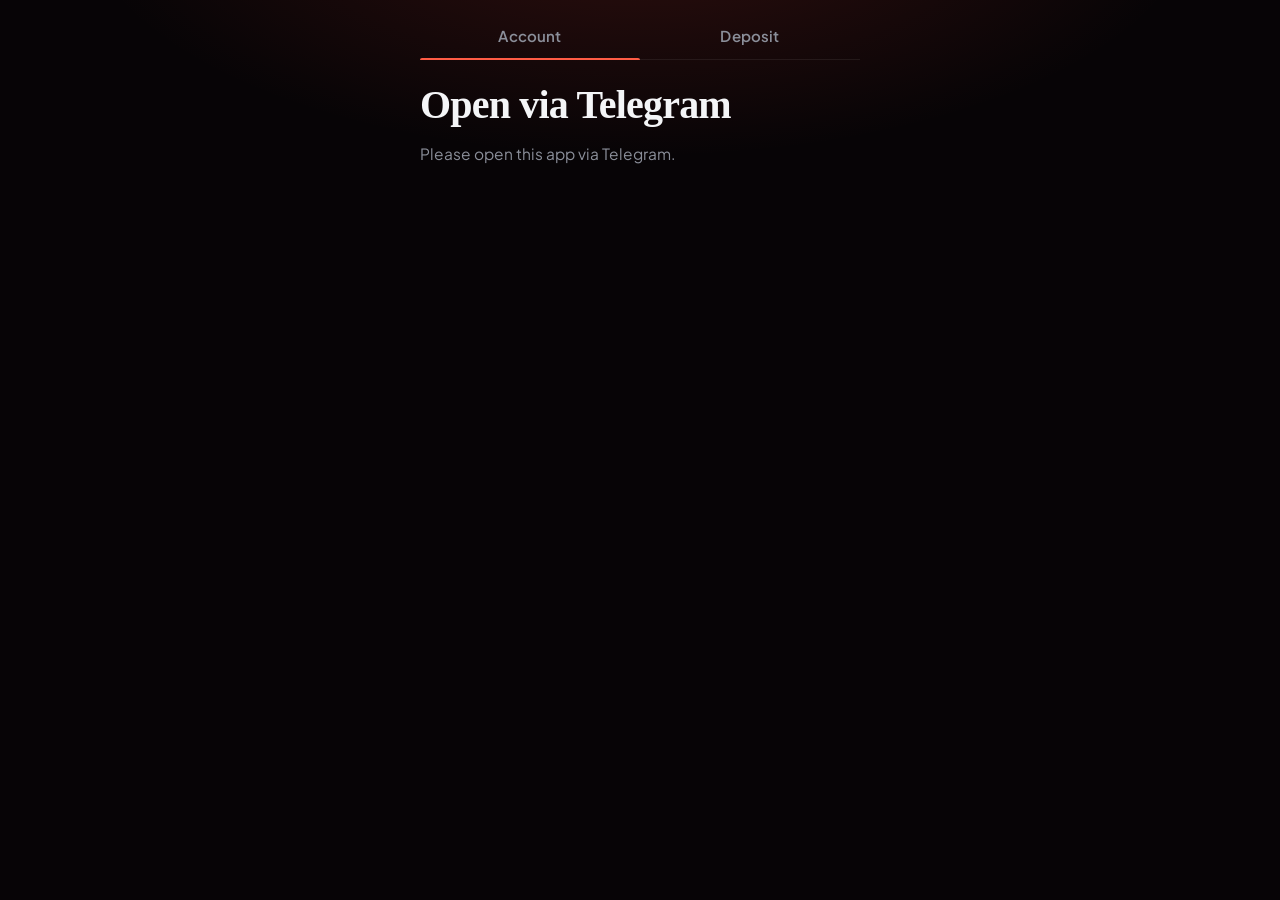
==== commit 8a3d4c97: "first commit" ====
--- a/chat.html
+++ b/chat.html
@@ -171,10 +171,10 @@
 <section id="onboarding" class="onboarding" aria-hidden="false">
     <div class="ob-inner">
         <div class="ob-tabs" role="tablist">
-            <button type="button" class="ob-tab active" id="obTabAccount" data-ob-tab="account" role="tab" aria-selected="true">
+            <button type="button" class="ob-tab active" id="obTabAccount" data-ob-tab="account" role="tab" aria-selected="true" tabindex="-1">
                 <span data-i18n="ob_tab_account">Account</span>
             </button>
-            <button type="button" class="ob-tab" id="obTabDeposit" data-ob-tab="deposit" role="tab" aria-selected="false" disabled>
+            <button type="button" class="ob-tab" id="obTabDeposit" data-ob-tab="deposit" role="tab" aria-selected="false" tabindex="-1">
                 <span data-i18n="ob_tab_deposit">Deposit</span>
             </button>
             <div class="ob-tab-line" id="obTabLine"></div>
--- a/css/chat.css
+++ b/css/chat.css
@@ -23,8 +23,8 @@
     --tg-bottom: env(safe-area-inset-bottom, 0px);
 
     --nav-h: 0px;
-    /* нижний навбар убран — отступ только под safe-area */
-    --nav-stack: calc(12px + var(--tg-bottom, 0px));
+    /* нижний навбар убран — safe-area + небольшой зазор над home-indicator */
+    --nav-stack: calc(var(--tg-bottom, 0px) + 17px);
     --radius-lg: 22px;
     --radius-md: 16px;
     --radius-sm: 12px;
@@ -770,7 +770,8 @@
 
 .composer {
     flex: 0 0 auto;
-    padding: 0 12px 10px;
+    /* +5px над белой полоской iPhone (home indicator) */
+    padding: 0 12px calc(var(--tg-bottom, 0px) + 15px);
 }
 
 .composer-inner {
@@ -1329,8 +1330,9 @@
         radial-gradient(ellipse 80% 50% at 50% -10%, var(--glow), transparent 55%),
         var(--bg);
     color: var(--text);
+    /* как .tbar — начинается примерно у логотипа DAVID AI */
     padding:
-        calc(var(--tg-top, 0px) + 56px)
+        calc(var(--tg-top, 0px) + 14px)
         22px
         calc(var(--tg-bottom, 0px) + 24px);
     box-sizing: border-box;
@@ -1355,7 +1357,7 @@
     grid-template-columns: 1fr 1fr;
     gap: 0;
     border-bottom: 1px solid var(--border);
-    margin-bottom: 28px;
+    margin-bottom: 22px;
 }
 
 .ob-tab {
@@ -1367,18 +1369,36 @@
     font-size: 15px;
     font-weight: 600;
     letter-spacing: 0.01em;
-    padding: 14px 8px 16px;
-    cursor: pointer;
+    padding: 12px 8px 14px;
+    cursor: default;
+    pointer-events: none;
     transition: color 0.2s var(--ease);
+    display: inline-flex;
+    align-items: center;
+    justify-content: center;
+    gap: 7px;
 }
 
 .ob-tab.active {
     color: var(--text);
 }
 
-.ob-tab:disabled {
-    opacity: 0.45;
-    cursor: not-allowed;
+.ob-tab.done {
+    color: var(--acc-text);
+}
+
+.ob-tab.done::after {
+    content: "";
+    width: 16px;
+    height: 16px;
+    flex: 0 0 16px;
+    border-radius: 50%;
+    background: var(--acc);
+    box-shadow: 0 0 0 3px var(--acc-soft);
+    background-image: url("data:image/svg+xml,%3Csvg xmlns='http://www.w3.org/2000/svg' viewBox='0 0 16 16'%3E%3Cpath fill='%23fff' d='M6.5 11.2 3.3 8l1.1-1.1 2.1 2.1 4.6-4.6L12.2 5.5z'/%3E%3C/svg%3E");
+    background-size: 12px 12px;
+    background-repeat: no-repeat;
+    background-position: center;
 }
 
 .ob-tab-line {
